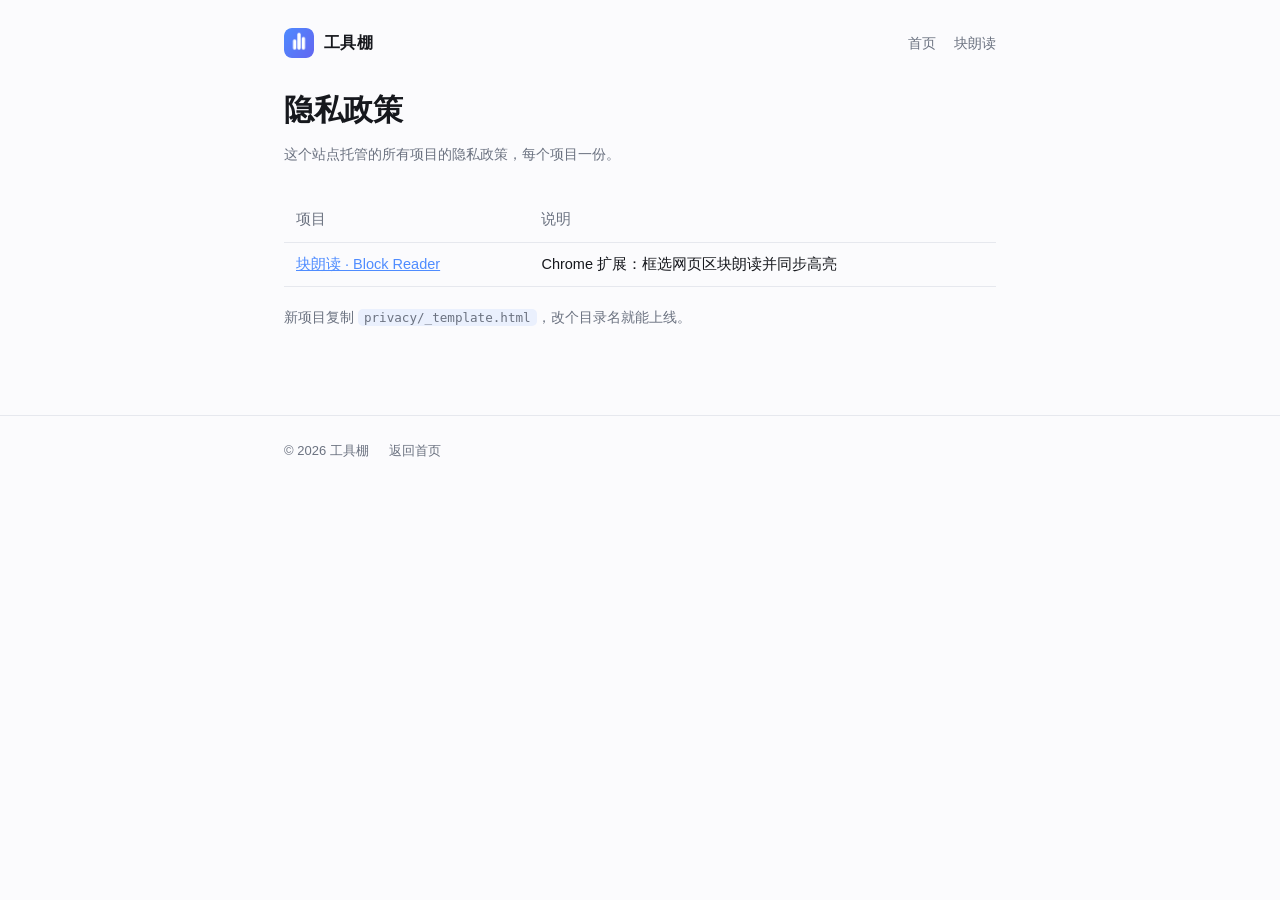
==== privacy/index.html @ 6e1827ad "init: shed" ====
<!doctype html>
<html lang="zh-CN">
  <head>
    <meta charset="utf-8" />
    <meta name="viewport" content="width=device-width, initial-scale=1" />
    <title>隐私政策 · 工具棚</title>
    <link rel="icon" href="../assets/icon128.png" />
    <link rel="stylesheet" href="../style.css" />
  </head>
  <body>
    <header class="site-header">
      <div class="wrap">
        <a class="brand" href="../">
          <img src="../assets/icon128.png" alt="" />
          工具棚
        </a>
        <nav>
          <a href="../">首页</a>
          <a href="block-reader/">块朗读</a>
        </nav>
      </div>
    </header>

    <main class="wrap">
      <article>
        <h1>隐私政策</h1>
        <p class="meta">这个站点托管的所有项目的隐私政策，每个项目一份。</p>

        <table>
          <tr>
            <th>项目</th>
            <th>说明</th>
          </tr>
          <tr>
            <td><a href="block-reader/">块朗读 · Block Reader</a></td>
            <td>Chrome 扩展：框选网页区块朗读并同步高亮</td>
          </tr>
        </table>

        <p style="color: var(--dim); font-size: 14px">
          新项目复制 <code>privacy/_template.html</code>，改个目录名就能上线。
        </p>
      </article>
    </main>

    <footer>
      <div class="wrap">
        <span>© 2026 工具棚</span>
        <a href="../">返回首页</a>
      </div>
    </footer>
  </body>
</html>
---- style.css ----
/* 工具棚 · Shed —— 全站样式，单文件，无依赖 */
:root {
  color-scheme: light dark;
  --bg: #fbfbfd;
  --fg: #16181d;
  --dim: #6b7280;
  --line: #e6e8ee;
  --card: #ffffff;
  --accent: #4f8cff;
  --accent-soft: rgba(79, 140, 255, 0.1);
  --radius: 16px;
}
@media (prefers-color-scheme: dark) {
  :root {
    --bg: #0f1116;
    --fg: #e8eaed;
    --dim: #9aa2ae;
    --line: #23262f;
    --card: #161920;
    --accent: #6a9dff;
    --accent-soft: rgba(106, 157, 255, 0.14);
  }
}

* { box-sizing: border-box; }
html { -webkit-text-size-adjust: 100%; }
body {
  margin: 0;
  background: var(--bg);
  color: var(--fg);
  font: 16px/1.75 -apple-system, BlinkMacSystemFont, "Segoe UI", "PingFang SC",
    "Hiragino Sans GB", "Microsoft YaHei", sans-serif;
  -webkit-font-smoothing: antialiased;
}

.wrap { max-width: 760px; margin: 0 auto; padding: 0 24px; }

/* 顶部 */
.site-header { padding: 28px 0 8px; }
.site-header .wrap { display: flex; align-items: center; gap: 14px; }
.site-header a.brand {
  display: inline-flex; align-items: center; gap: 10px;
  color: var(--fg); text-decoration: none; font-weight: 600; letter-spacing: 0.3px;
}
.site-header img { width: 30px; height: 30px; border-radius: 8px; }
.site-header nav { margin-left: auto; display: flex; gap: 18px; }
.site-header nav a { color: var(--dim); text-decoration: none; font-size: 14px; }
.site-header nav a:hover { color: var(--fg); }

/* 首屏 */
.hero { padding: 56px 0 32px; }
.hero h1 { font-size: 40px; line-height: 1.2; margin: 0 0 12px; letter-spacing: -0.5px; }
.hero p { margin: 0; color: var(--dim); font-size: 17px; max-width: 34em; }

/* 卡片 */
.grid { display: grid; gap: 14px; padding-bottom: 56px; }
.card {
  display: flex; gap: 16px; align-items: flex-start;
  padding: 20px; border: 1px solid var(--line); border-radius: var(--radius);
  background: var(--card); text-decoration: none; color: inherit;
  transition: border-color 0.15s, transform 0.15s;
}
a.card:hover { border-color: var(--accent); transform: translateY(-1px); }
.card img { width: 48px; height: 48px; border-radius: 12px; flex: 0 0 auto; }
.card h2 { margin: 0 0 4px; font-size: 17px; }
.card p { margin: 0; font-size: 14px; color: var(--dim); line-height: 1.65; }
.card .more { display: inline-block; margin-top: 10px; font-size: 13.5px; color: var(--accent); }
.card.muted { color: var(--dim); font-size: 14px; border-style: dashed; background: transparent; }

/* 文章（隐私政策等） */
article { padding: 24px 0 72px; }
article h1 { font-size: 30px; line-height: 1.3; margin: 0 0 8px; letter-spacing: -0.3px; }
article .meta { color: var(--dim); font-size: 13.5px; margin-bottom: 32px; }
article h2 { font-size: 18px; margin: 36px 0 12px; }
article h3 { font-size: 15.5px; margin: 24px 0 8px; }
article p, article li { font-size: 15.5px; }
article ul { padding-left: 1.3em; }
article li { margin: 6px 0; }
article a { color: var(--accent); }
article code {
  font-size: 0.9em; background: var(--accent-soft); padding: 1px 6px; border-radius: 5px;
}
article table { width: 100%; border-collapse: collapse; margin: 18px 0; font-size: 14.5px; }
article th, article td { text-align: left; padding: 9px 12px; border-bottom: 1px solid var(--line); vertical-align: top; }
article th { color: var(--dim); font-weight: 500; white-space: nowrap; }
article blockquote {
  margin: 20px 0; padding: 12px 18px; border-left: 3px solid var(--accent);
  background: var(--accent-soft); border-radius: 0 10px 10px 0; color: var(--dim);
}
article blockquote p { margin: 0; }

.back { display: inline-block; margin-bottom: 24px; font-size: 14px; color: var(--dim); text-decoration: none; }
.back:hover { color: var(--accent); }

footer {
  border-top: 1px solid var(--line); padding: 24px 0 40px;
  color: var(--dim); font-size: 13px;
}
footer .wrap { display: flex; flex-wrap: wrap; gap: 8px 20px; }
footer a { color: var(--dim); text-decoration: none; }
footer a:hover { color: var(--fg); }

@media (max-width: 560px) {
  .hero h1 { font-size: 32px; }
  .site-header nav { display: none; }
}
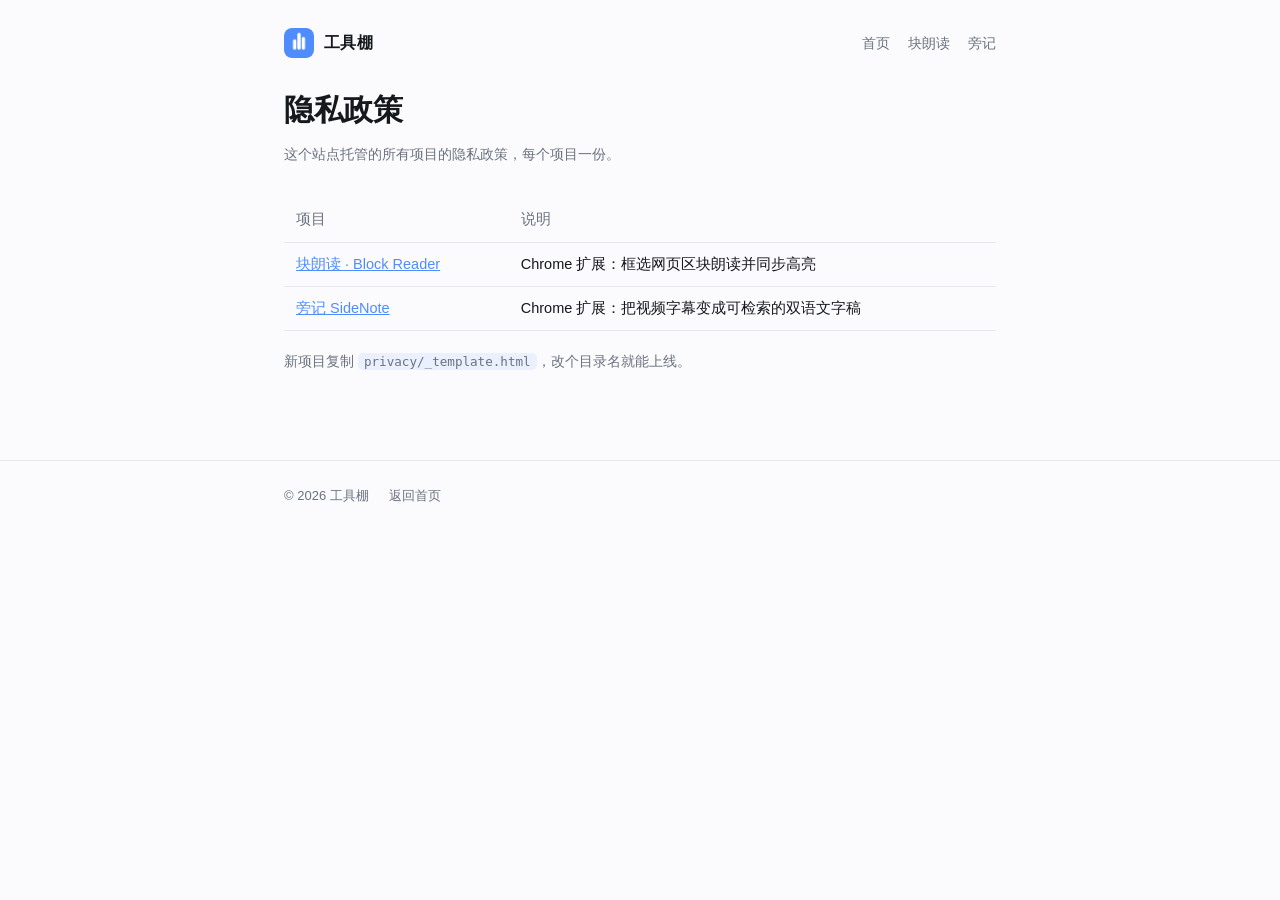
==== commit 96f2b409: "privacy: 新增旁记 SideNote 隐私政策" ====
--- a/privacy/index.html
+++ b/privacy/index.html
@@ -17,6 +17,7 @@
         <nav>
           <a href="../">首页</a>
           <a href="block-reader/">块朗读</a>
+          <a href="sidenote/">旁记</a>
         </nav>
       </div>
     </header>
@@ -35,6 +36,10 @@
             <td><a href="block-reader/">块朗读 · Block Reader</a></td>
             <td>Chrome 扩展：框选网页区块朗读并同步高亮</td>
           </tr>
+          <tr>
+            <td><a href="sidenote/">旁记 SideNote</a></td>
+            <td>Chrome 扩展：把视频字幕变成可检索的双语文字稿</td>
+          </tr>
         </table>
 
         <p style="color: var(--dim); font-size: 14px">
